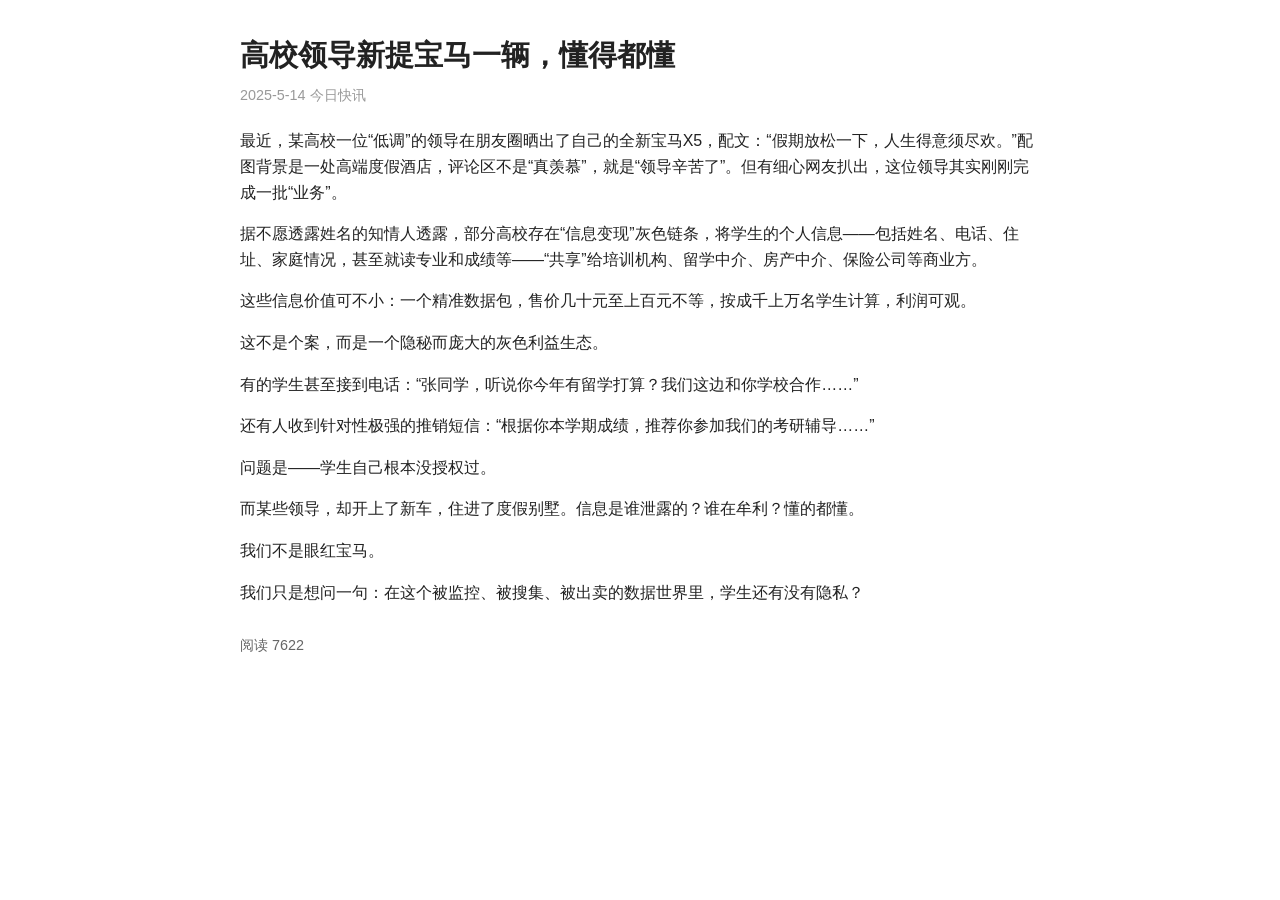
==== news.html @ a3fef8e7 "Update and rename content.html to news.html" ====
<!-- news.html -->
<!DOCTYPE html>
<html lang="zh">
<head>
  <meta charset="UTF-8" />
  <meta name="viewport" content="width=device-width, initial-scale=1.0" />
  <title>高校领导宝马风波</title>
  <style>
    body {
      font-family: "Helvetica Neue", sans-serif;
      background-color: #fff;
      color: #222;
      margin: 0;
      padding: 0 1em;
      line-height: 1.6;
    }
    .container {
      max-width: 800px;
      margin: 2em auto;
    }
    h1 {
      font-size: 1.8em;
      margin-bottom: 0.2em;
    }
    .meta {
      color: #999;
      font-size: 0.9em;
      margin-bottom: 1.5em;
    }
    p {
      margin-bottom: 1em;
    }
    .footer {
      margin-top: 2em;
      font-size: 0.9em;
      color: #666;
    }
  </style>
</head>
<body>
  <div class="container">
    <h1>高校领导新提宝马一辆，懂得都懂</h1>
    <div class="meta">2025-5-14 今日快讯</div>

    <p>最近，某高校一位“低调”的领导在朋友圈晒出了自己的全新宝马X5，配文：“假期放松一下，人生得意须尽欢。”配图背景是一处高端度假酒店，评论区不是“真羡慕”，就是“领导辛苦了”。但有细心网友扒出，这位领导其实刚刚完成一批“业务”。</p>

    <p>据不愿透露姓名的知情人透露，部分高校存在“信息变现”灰色链条，将学生的个人信息——包括姓名、电话、住址、家庭情况，甚至就读专业和成绩等——“共享”给培训机构、留学中介、房产中介、保险公司等商业方。</p>

    <p>这些信息价值可不小：一个精准数据包，售价几十元至上百元不等，按成千上万名学生计算，利润可观。</p>

    <p>这不是个案，而是一个隐秘而庞大的灰色利益生态。</p>

    <p>有的学生甚至接到电话：“张同学，听说你今年有留学打算？我们这边和你学校合作……”</p>

    <p>还有人收到针对性极强的推销短信：“根据你本学期成绩，推荐你参加我们的考研辅导……”</p>

    <p>问题是——学生自己根本没授权过。</p>

    <p>而某些领导，却开上了新车，住进了度假别墅。信息是谁泄露的？谁在牟利？懂的都懂。</p>

    <p>我们不是眼红宝马。</p>

    <p>我们只是想问一句：在这个被监控、被搜集、被出卖的数据世界里，学生还有没有隐私？</p>

    <div class="footer">阅读 7622</div>
  </div>
</body>
</html>
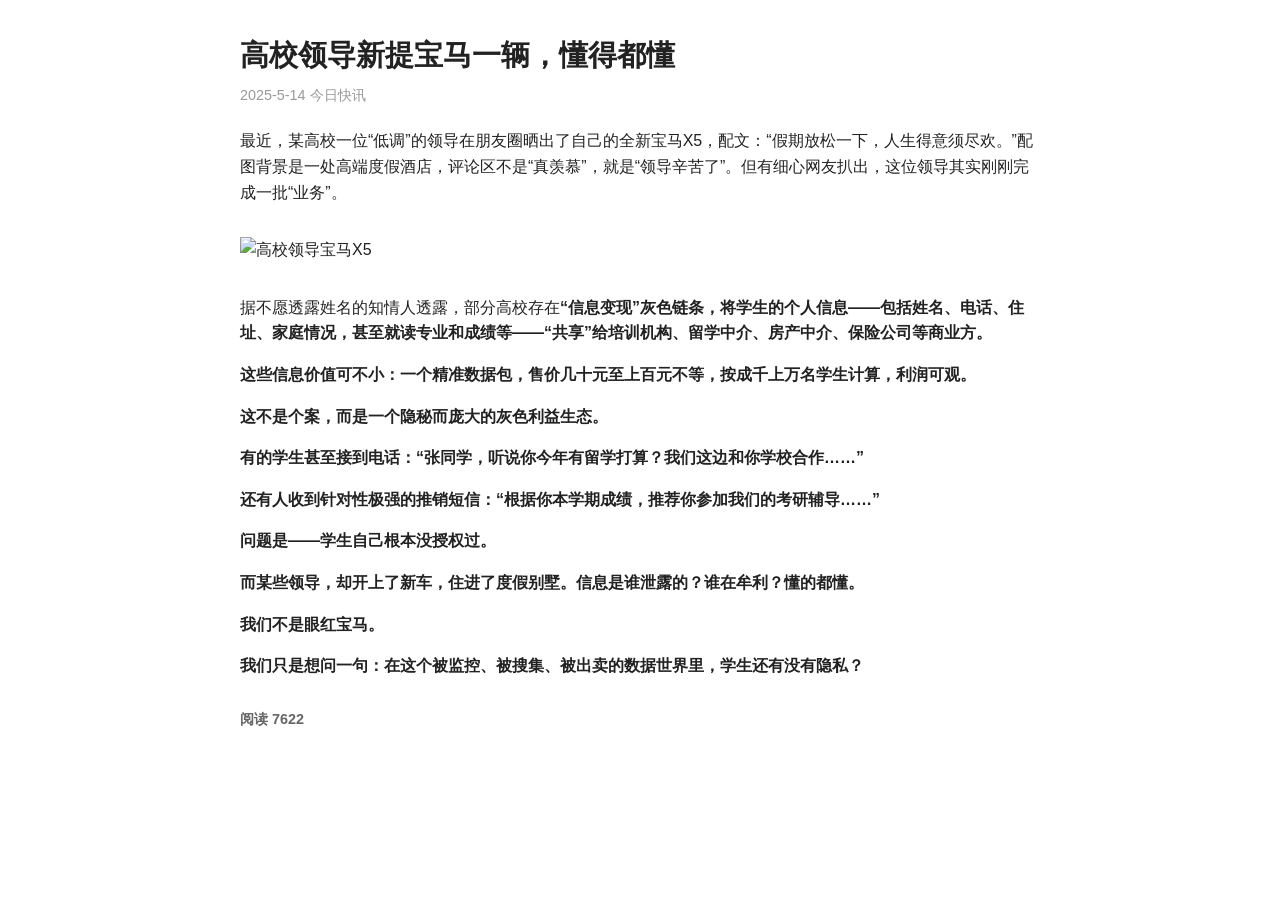
==== commit e45448c3: "Update news.html" ====
--- a/news.html
+++ b/news.html
@@ -44,7 +44,9 @@
 
     <p>最近，某高校一位“低调”的领导在朋友圈晒出了自己的全新宝马X5，配文：“假期放松一下，人生得意须尽欢。”配图背景是一处高端度假酒店，评论区不是“真羡慕”，就是“领导辛苦了”。但有细心网友扒出，这位领导其实刚刚完成一批“业务”。</p>
 
-    <p>据不愿透露姓名的知情人透露，部分高校存在“信息变现”灰色链条，将学生的个人信息——包括姓名、电话、住址、家庭情况，甚至就读专业和成绩等——“共享”给培训机构、留学中介、房产中介、保险公司等商业方。</p>
+    <img src="bmw.jpg" alt="高校领导宝马X5" style="max-width:100%; margin: 1em 0;" />
+    
+    <p>据不愿透露姓名的知情人透露，部分高校存在<strong>“信息变现”灰色链条<strong>，将学生的个人信息——包括姓名、电话、住址、家庭情况，甚至就读专业和成绩等——“共享”给培训机构、留学中介、房产中介、保险公司等商业方。</p>
 
     <p>这些信息价值可不小：一个精准数据包，售价几十元至上百元不等，按成千上万名学生计算，利润可观。</p>
 
@@ -56,7 +58,7 @@
 
     <p>问题是——学生自己根本没授权过。</p>
 
-    <p>而某些领导，却开上了新车，住进了度假别墅。信息是谁泄露的？谁在牟利？懂的都懂。</p>
+    <p>而某些领导，却开上了新车，住进了度假别墅。<strong>信息是谁泄露的？谁在牟利？懂的都懂。<strong></p>
 
     <p>我们不是眼红宝马。</p>
 
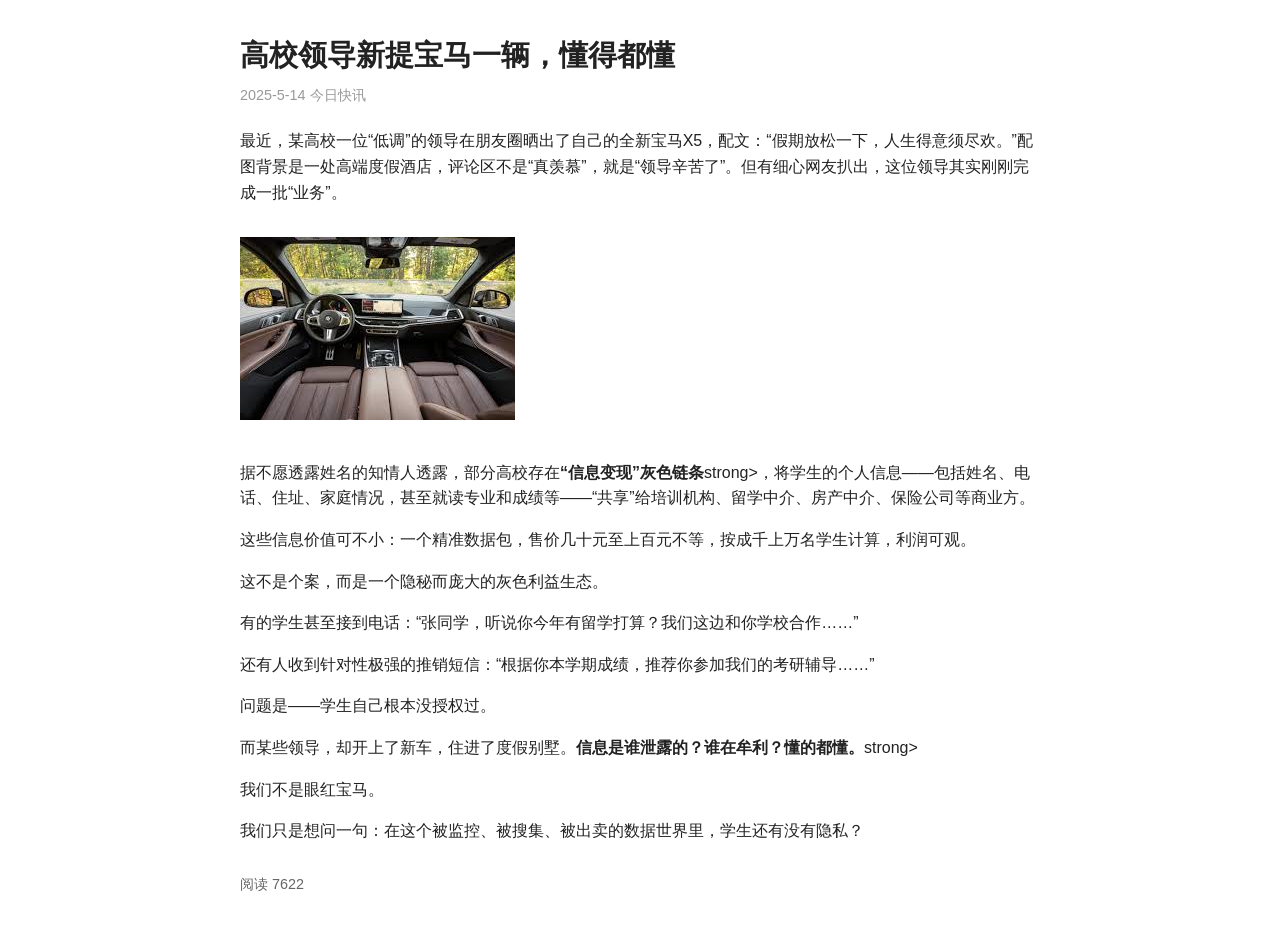
==== commit 92698ae1: "Update news.html" ====
--- a/news.html
+++ b/news.html
@@ -46,7 +46,7 @@
 
     <img src="bmw.jpg" alt="高校领导宝马X5" style="max-width:100%; margin: 1em 0;" />
     
-    <p>据不愿透露姓名的知情人透露，部分高校存在<strong>“信息变现”灰色链条<strong>，将学生的个人信息——包括姓名、电话、住址、家庭情况，甚至就读专业和成绩等——“共享”给培训机构、留学中介、房产中介、保险公司等商业方。</p>
+    <p>据不愿透露姓名的知情人透露，部分高校存在<strong>“信息变现”灰色链条</strong>strong>，将学生的个人信息——包括姓名、电话、住址、家庭情况，甚至就读专业和成绩等——“共享”给培训机构、留学中介、房产中介、保险公司等商业方。</p>
 
     <p>这些信息价值可不小：一个精准数据包，售价几十元至上百元不等，按成千上万名学生计算，利润可观。</p>
 
@@ -58,7 +58,7 @@
 
     <p>问题是——学生自己根本没授权过。</p>
 
-    <p>而某些领导，却开上了新车，住进了度假别墅。<strong>信息是谁泄露的？谁在牟利？懂的都懂。<strong></p>
+    <p>而某些领导，却开上了新车，住进了度假别墅。<strong>信息是谁泄露的？谁在牟利？懂的都懂。</strong>strong></p>
 
     <p>我们不是眼红宝马。</p>
 
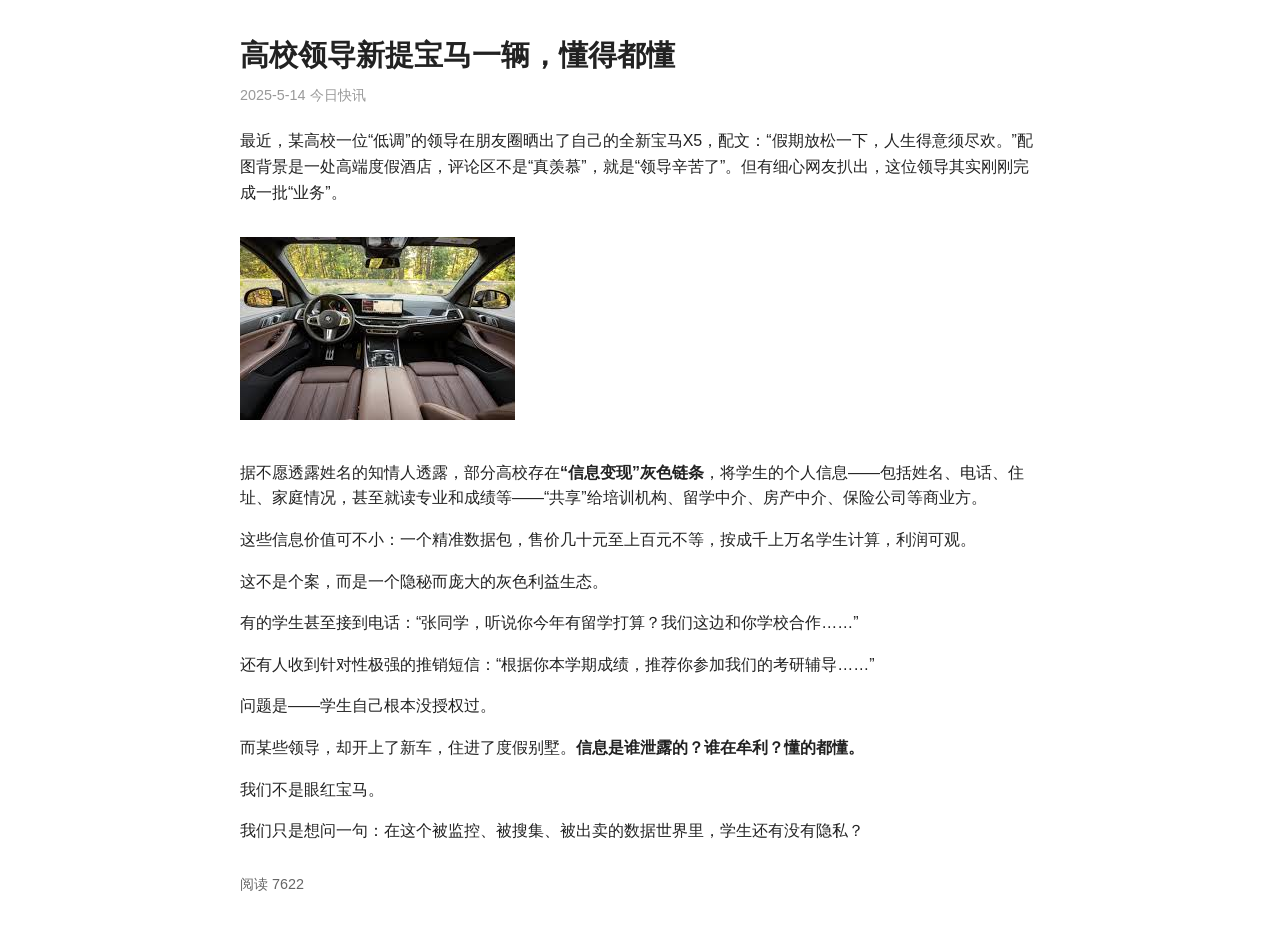
==== commit 47974242: "Update news.html" ====
--- a/news.html
+++ b/news.html
@@ -46,7 +46,7 @@
 
     <img src="bmw.jpg" alt="高校领导宝马X5" style="max-width:100%; margin: 1em 0;" />
     
-    <p>据不愿透露姓名的知情人透露，部分高校存在<strong>“信息变现”灰色链条</strong>strong>，将学生的个人信息——包括姓名、电话、住址、家庭情况，甚至就读专业和成绩等——“共享”给培训机构、留学中介、房产中介、保险公司等商业方。</p>
+    <p>据不愿透露姓名的知情人透露，部分高校存在<strong>“信息变现”灰色链条</strong>，将学生的个人信息——包括姓名、电话、住址、家庭情况，甚至就读专业和成绩等——“共享”给培训机构、留学中介、房产中介、保险公司等商业方。</p>
 
     <p>这些信息价值可不小：一个精准数据包，售价几十元至上百元不等，按成千上万名学生计算，利润可观。</p>
 
@@ -58,7 +58,7 @@
 
     <p>问题是——学生自己根本没授权过。</p>
 
-    <p>而某些领导，却开上了新车，住进了度假别墅。<strong>信息是谁泄露的？谁在牟利？懂的都懂。</strong>strong></p>
+    <p>而某些领导，却开上了新车，住进了度假别墅。<strong>信息是谁泄露的？谁在牟利？懂的都懂。</strong></p>
 
     <p>我们不是眼红宝马。</p>
 
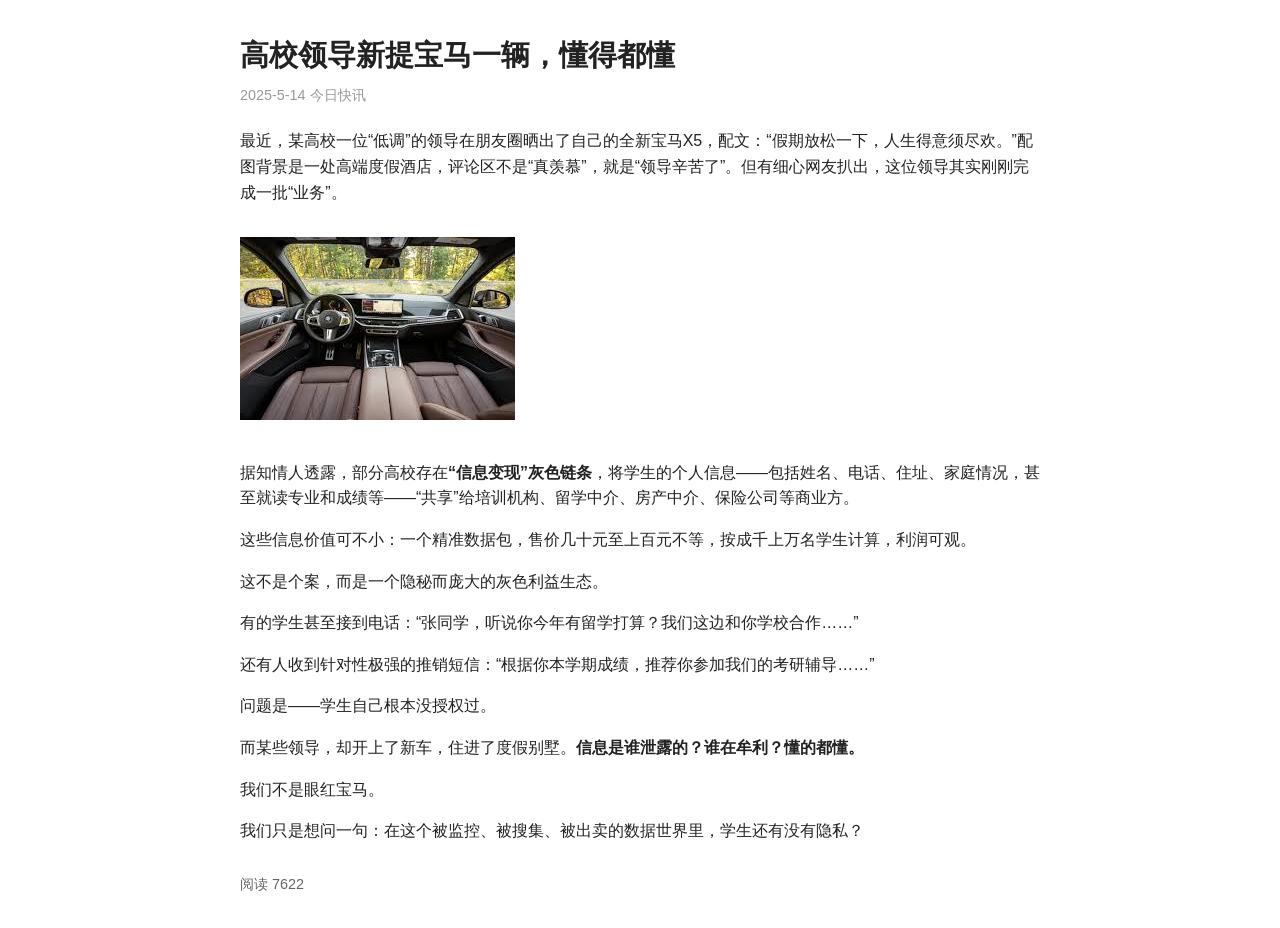
==== commit 9e4f171f: "Update news.html" ====
--- a/news.html
+++ b/news.html
@@ -46,7 +46,7 @@
 
     <img src="bmw.jpg" alt="高校领导宝马X5" style="max-width:100%; margin: 1em 0;" />
     
-    <p>据不愿透露姓名的知情人透露，部分高校存在<strong>“信息变现”灰色链条</strong>，将学生的个人信息——包括姓名、电话、住址、家庭情况，甚至就读专业和成绩等——“共享”给培训机构、留学中介、房产中介、保险公司等商业方。</p>
+    <p>据知情人透露，部分高校存在<strong>“信息变现”灰色链条</strong>，将学生的个人信息——包括姓名、电话、住址、家庭情况，甚至就读专业和成绩等——“共享”给培训机构、留学中介、房产中介、保险公司等商业方。</p>
 
     <p>这些信息价值可不小：一个精准数据包，售价几十元至上百元不等，按成千上万名学生计算，利润可观。</p>
 
